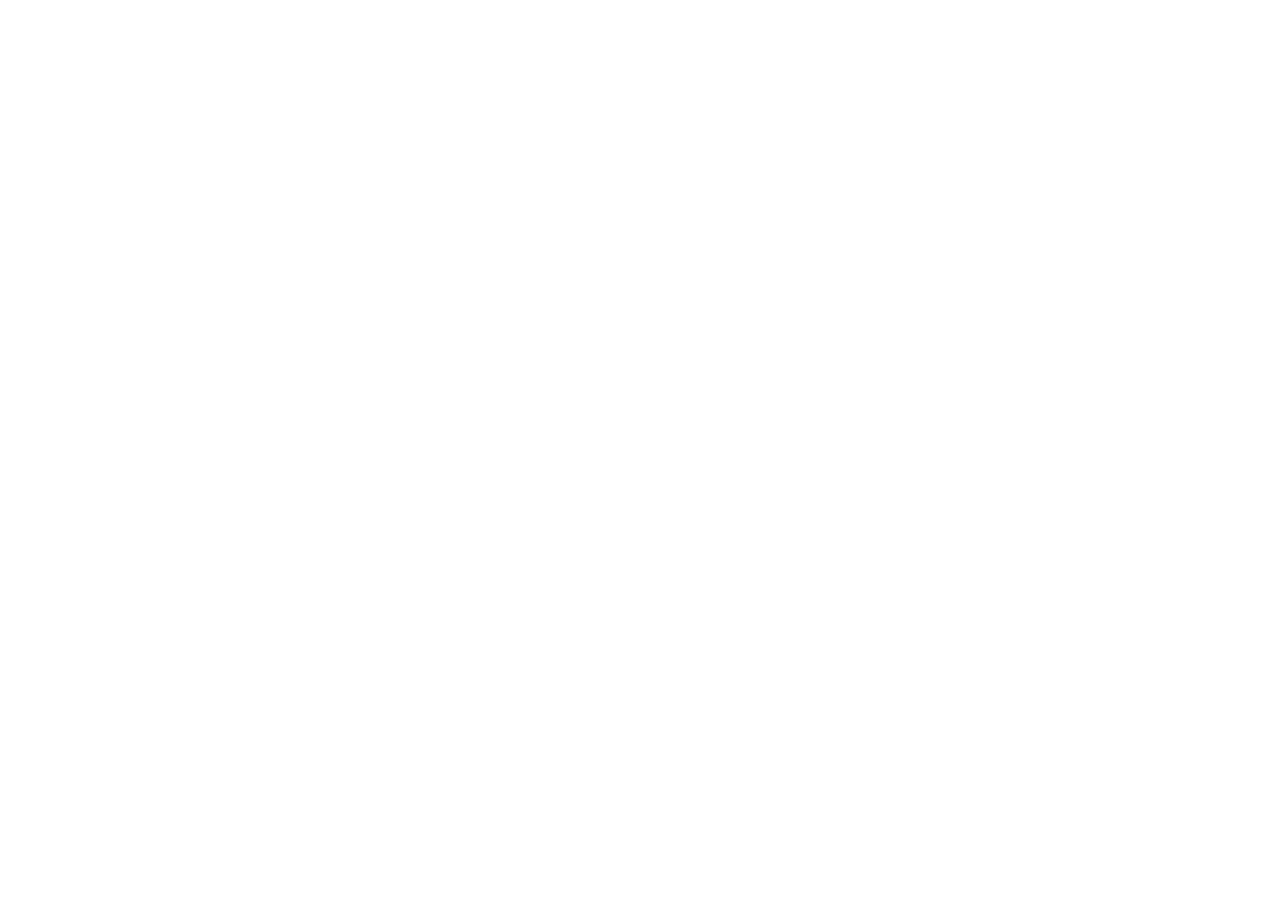
==== index.html @ d04bfadf "added index.html and style.css" ====
<!DOCTYPE html>
<html lang="en">
<head>
    <meta charset="UTF-8">
    <meta name="viewport" content="width=device-width, initial-scale=1.0">
    <title>Mary Kom</title>
</head>
<body>
    <!-- HOME PAGE -->
    <section class="home">

    </section>

    <!-- TIMELINE -->
    <section class="timeline">

    </section>

    <!-- GALLERY -->
     <section class="gallery">
        
     </section>
</body>
</html>
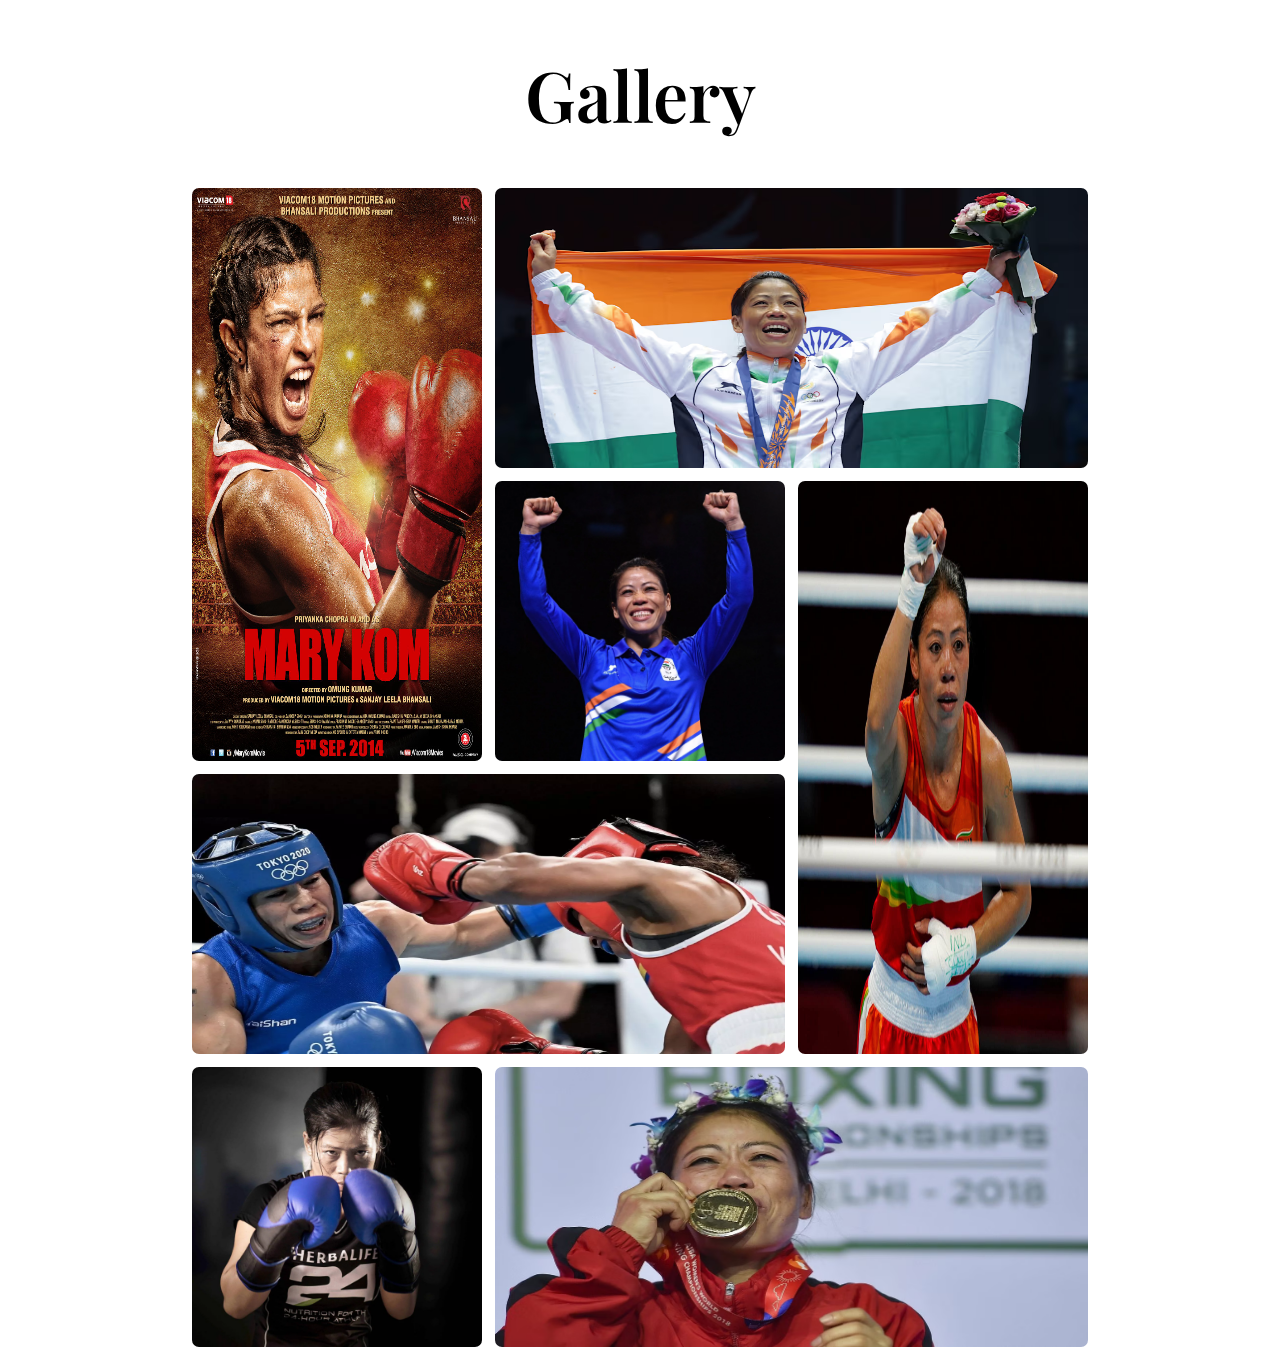
==== commit e2c7b0b1: "heading" ====
--- a/index.html
+++ b/index.html
@@ -4,6 +4,10 @@
     <meta charset="UTF-8">
     <meta name="viewport" content="width=device-width, initial-scale=1.0">
     <title>Mary Kom</title>
+    <link rel="stylesheet" href="style.css">
+    <link rel="preconnect" href="https://fonts.googleapis.com">
+    <link rel="preconnect" href="https://fonts.gstatic.com" crossorigin>
+    <link href="https://fonts.googleapis.com/css2?family=Playfair+Display:ital,wght@0,400..900;1,400..900&display=swap" rel="stylesheet">
 </head>
 <body>
     <!-- HOME PAGE -->
@@ -17,8 +21,18 @@
     </section>
 
     <!-- GALLERY -->
-     <section class="gallery">
-        
+     <section class="gallery-sect">
+
+        <h1 class="sect-heading">Gallery</h1>
+        <div class="gallery">
+            <div class="img-container vertical" id="img1"><img src="images/movie.jpg" alt="img1"></div>
+            <div class="img-container horizontal" id="img2"><img src="images/img3.avif" alt="img2"></div>
+            <div class="img-container " id="img3"><img src="images/img2.webp" alt="img3"></div>
+            <div class="img-container vertical" id="img4"><img src="images/img15.jpeg" alt="img4"></div>
+            <div class="img-container horizontal" id="img5"><img src="images/img17.webp" alt="img5"></div>
+            <div class="img-container" id="img6"><img src="images/img7.webp" alt="img6"></div>
+            <div class="img-container horizontal" id="img7"><img src="images/img4.avif" alt="img7"></div>
+        </div>
      </section>
 </body>
 </html>--- a/style.css
+++ b/style.css
@@ -0,0 +1,73 @@
+body{
+    margin: 0;
+    padding: 0;
+    
+}
+/* GALLERY */
+.gallery-sect{
+    display: flex;
+    flex-direction: column;
+    justify-content: center;
+    align-items: center;
+}
+.sect-heading{
+    font-size: 70px;
+    font-family: "Playfair Display", serif;
+    font-optical-sizing: auto;
+    font-weight: 600;
+    font-style: normal;
+}
+.gallery{
+    width: 70vw;
+    display: grid;
+    grid-template-columns: repeat(3, 1fr);
+    grid-auto-rows: 280px;
+    gap: 13px;
+}
+.gallery > div >img {
+    width: 100%;
+    height: 100%;
+    border-radius: 7px;
+    filter: grayscale(5%);
+    transition: filter 0.5s ease, transform 0.5s ease;
+}
+.gallery > div > img:hover {
+    filter: grayscale(0%);
+    transform: scale(1.015);
+    z-index: 3;
+}
+
+.vertical{
+    grid-row: span 2;
+}
+.horizontal{
+    grid-column: span 2;
+}
+@media (max-width: 1200px) {
+    .gallery {
+        grid-template-columns: repeat(2, 1fr);
+    }
+    .horizontal {
+        grid-column: span 1;
+    }
+}
+@media (max-width: 768px) {
+    .gallery {
+        grid-template-columns: 1fr;
+        grid-auto-rows: 200px;
+    }
+    .vertical {
+        grid-row: span 1;
+    }
+}
+@media (max-width: 480px) {
+    .gallery {
+        width: 100vw;
+        grid-template-columns: 1fr;
+        grid-auto-rows: 150px;
+    }
+    .vertical, .horizontal {
+        grid-row: span 1;
+        grid-column: span 1;
+    }
+}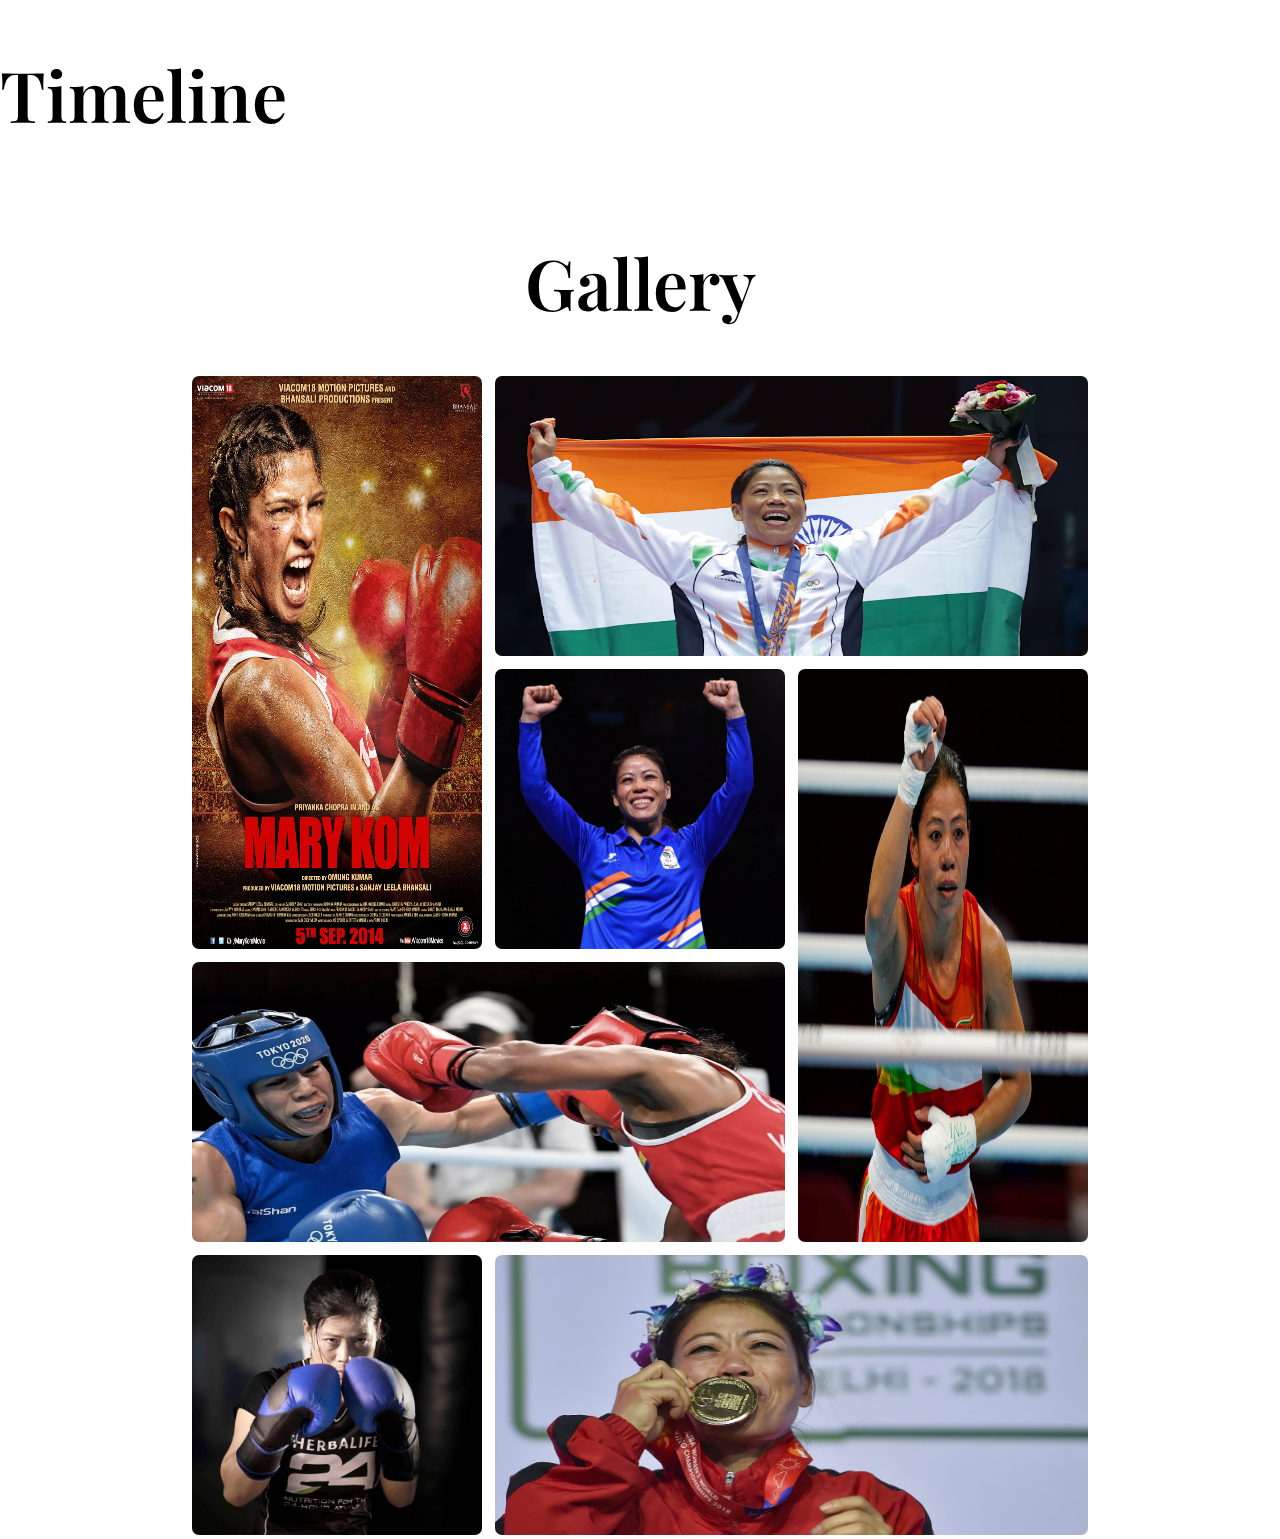
==== commit 61f8157b: "timeline skeleton" ====
--- a/index.html
+++ b/index.html
@@ -16,14 +16,43 @@
     </section>
 
     <!-- TIMELINE -->
-    <section class="timeline">
+    <section class="timeline-sect">
+        <h1 class="sect-heading">Timeline</h1>
 
+        <div class="timeline">
+            <div class="timelinebox">
+                <div class="timeline-date"></div>
+                <div class="timeline-heading"></div>
+                <div class="timeline-content"></div>
+            </div>
+            <div class="timelinebox">
+                <div class="timeline-date"></div>
+                <div class="timeline-heading"></div>
+                <div class="timeline-content"></div>
+            </div>
+            <div class="timelinebox">
+                <div class="timeline-date"></div>
+                <div class="timeline-heading"></div>
+                <div class="timeline-content"></div>
+            </div>
+            <div class="timelinebox">
+                <div class="timeline-date"></div>
+                <div class="timeline-heading"></div>
+                <div class="timeline-content"></div>
+            </div>
+            <div class="timelinebox">
+                <div class="timeline-date"></div>
+                <div class="timeline-heading"></div>
+                <div class="timeline-content"></div>
+            </div>
+        </div>
     </section>
 
     <!-- GALLERY -->
      <section class="gallery-sect">
 
         <h1 class="sect-heading">Gallery</h1>
+
         <div class="gallery">
             <div class="img-container vertical" id="img1"><img src="images/movie.jpg" alt="img1"></div>
             <div class="img-container horizontal" id="img2"><img src="images/img3.avif" alt="img2"></div>
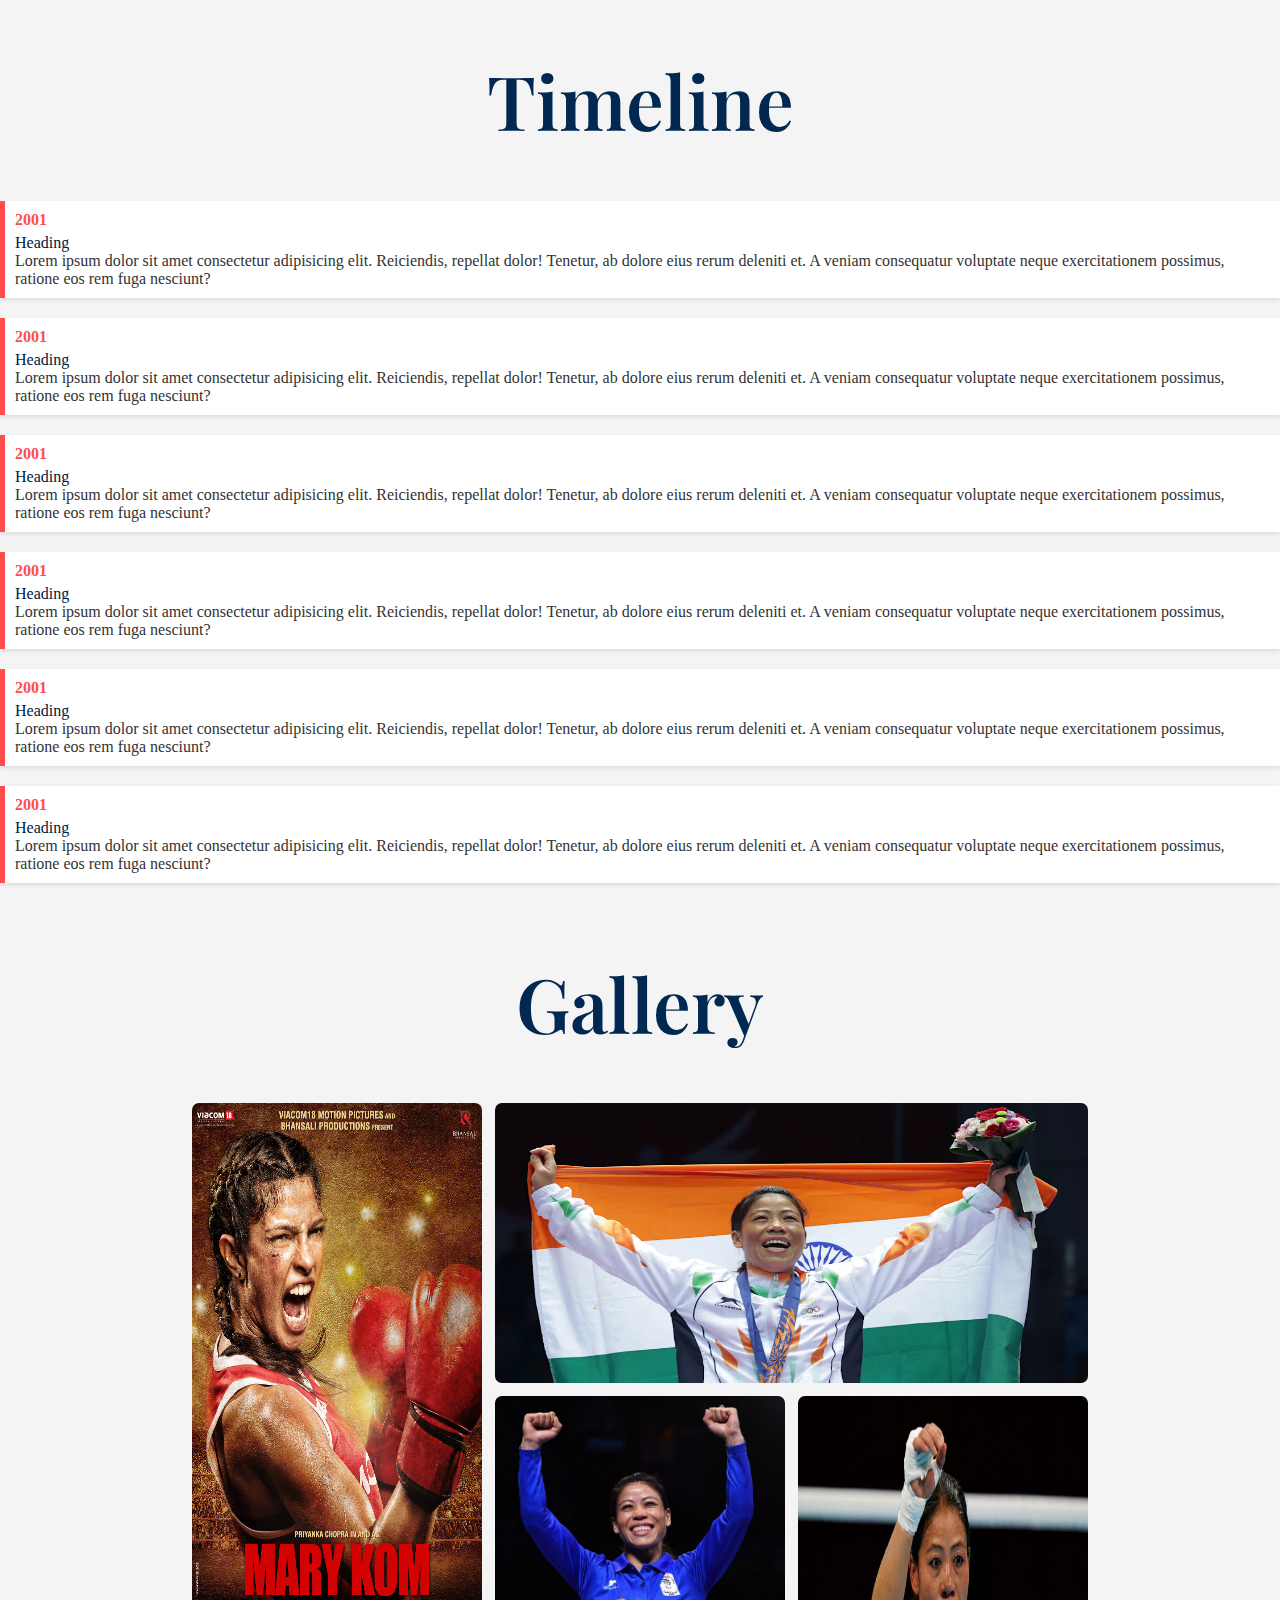
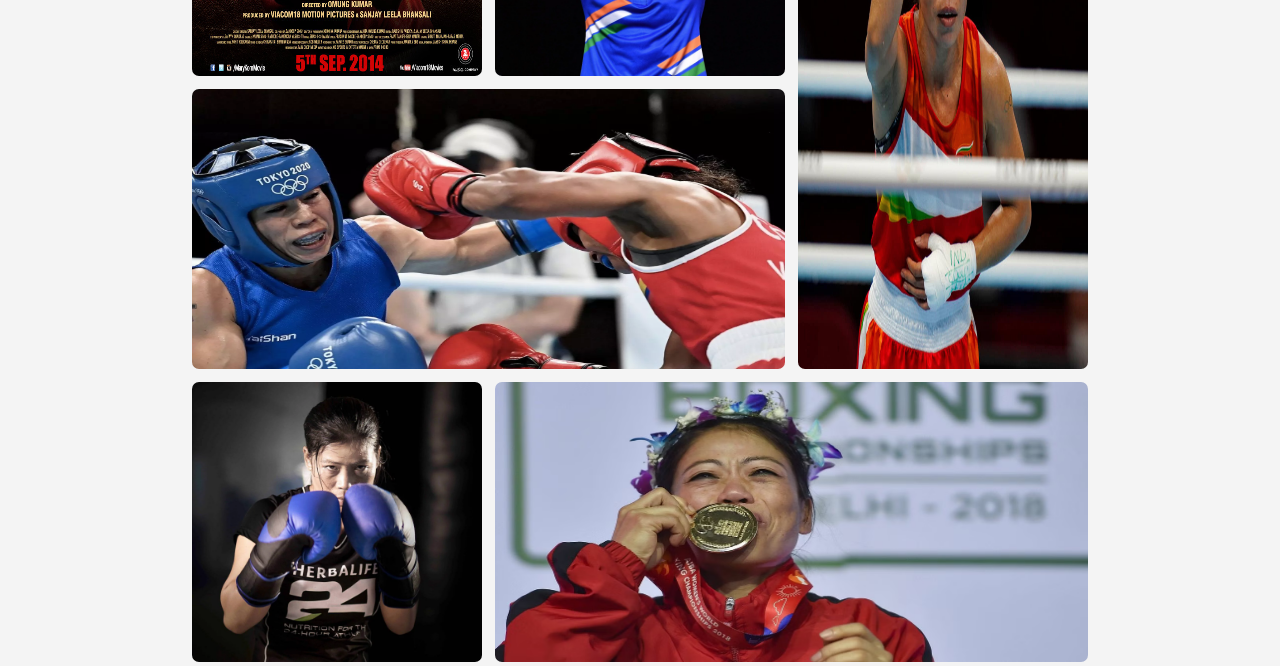
==== commit beeceac3: "color changes" ====
--- a/index.html
+++ b/index.html
@@ -16,40 +16,41 @@
     </section>
 
     <!-- TIMELINE -->
-    <section class="timeline-sect">
+    <section class="timeline-sect section">
         <h1 class="sect-heading">Timeline</h1>
 
         <div class="timeline">
             <div class="timelinebox">
-                <div class="timeline-date"></div>
-                <div class="timeline-heading"></div>
-                <div class="timeline-content"></div>
+                <div class="timeline-date">2001</div>
+                <div class="timeline-heading">Heading</div>
+                <div class="timeline-content">Lorem ipsum dolor sit amet consectetur adipisicing elit. Reiciendis, repellat dolor! Tenetur, ab dolore eius rerum deleniti et. A veniam consequatur voluptate neque exercitationem possimus, ratione eos rem fuga nesciunt?</div>
             </div>
             <div class="timelinebox">
-                <div class="timeline-date"></div>
-                <div class="timeline-heading"></div>
-                <div class="timeline-content"></div>
-            </div>
-            <div class="timelinebox">
-                <div class="timeline-date"></div>
-                <div class="timeline-heading"></div>
-                <div class="timeline-content"></div>
-            </div>
-            <div class="timelinebox">
-                <div class="timeline-date"></div>
-                <div class="timeline-heading"></div>
-                <div class="timeline-content"></div>
-            </div>
-            <div class="timelinebox">
-                <div class="timeline-date"></div>
-                <div class="timeline-heading"></div>
-                <div class="timeline-content"></div>
+                <div class="timeline-date">2001</div>
+                <div class="timeline-heading">Heading</div>
+                <div class="timeline-content">Lorem ipsum dolor sit amet consectetur adipisicing elit. Reiciendis, repellat dolor! Tenetur, ab dolore eius rerum deleniti et. A veniam consequatur voluptate neque exercitationem possimus, ratione eos rem fuga nesciunt?</div>
+            </div><div class="timelinebox">
+                <div class="timeline-date">2001</div>
+                <div class="timeline-heading">Heading</div>
+                <div class="timeline-content">Lorem ipsum dolor sit amet consectetur adipisicing elit. Reiciendis, repellat dolor! Tenetur, ab dolore eius rerum deleniti et. A veniam consequatur voluptate neque exercitationem possimus, ratione eos rem fuga nesciunt?</div>
+            </div><div class="timelinebox">
+                <div class="timeline-date">2001</div>
+                <div class="timeline-heading">Heading</div>
+                <div class="timeline-content">Lorem ipsum dolor sit amet consectetur adipisicing elit. Reiciendis, repellat dolor! Tenetur, ab dolore eius rerum deleniti et. A veniam consequatur voluptate neque exercitationem possimus, ratione eos rem fuga nesciunt?</div>
+            </div><div class="timelinebox">
+                <div class="timeline-date">2001</div>
+                <div class="timeline-heading">Heading</div>
+                <div class="timeline-content">Lorem ipsum dolor sit amet consectetur adipisicing elit. Reiciendis, repellat dolor! Tenetur, ab dolore eius rerum deleniti et. A veniam consequatur voluptate neque exercitationem possimus, ratione eos rem fuga nesciunt?</div>
+            </div><div class="timelinebox">
+                <div class="timeline-date">2001</div>
+                <div class="timeline-heading">Heading</div>
+                <div class="timeline-content">Lorem ipsum dolor sit amet consectetur adipisicing elit. Reiciendis, repellat dolor! Tenetur, ab dolore eius rerum deleniti et. A veniam consequatur voluptate neque exercitationem possimus, ratione eos rem fuga nesciunt?</div>
             </div>
         </div>
     </section>
 
     <!-- GALLERY -->
-     <section class="gallery-sect">
+     <section class="gallery-sect section">
 
         <h1 class="sect-heading">Gallery</h1>
 
--- a/style.css
+++ b/style.css
@@ -1,7 +1,39 @@
 body{
     margin: 0;
     padding: 0;
-    
+    background-color: #f4f4f4;
+    color: #333333;
+}
+.section{
+    display: flex;
+    justify-content: center;
+    flex-direction: column;
+    align-items: center;
+}
+.sect-heading{
+    font-size: 75px;
+    font-family: "Playfair Display", serif;
+    font-optical-sizing: auto;
+    font-weight: 600;
+    font-style: normal;
+    color: #002851;
+}
+/* TIMELINE */
+.timelinebox{
+    background-color: #ffffff; /* White background for timeline boxes */
+    border-left: 5px solid #ff4d4d; /* Bright red accent on the left */
+    margin-bottom: 20px;
+    padding: 10px;
+    box-shadow: 0 2px 4px rgba(0, 0, 0, 0.1);
+}
+.timeline-date {
+    color: #ff4d4d; /* Bright red for the date */
+    font-weight: bold;
+}
+
+.timeline-heading {
+    color: #002041; /* Deep blue for timeline headings */
+    margin-top: 5px;
 }
 /* GALLERY */
 .gallery-sect{
@@ -9,13 +41,6 @@
     flex-direction: column;
     justify-content: center;
     align-items: center;
-}
-.sect-heading{
-    font-size: 70px;
-    font-family: "Playfair Display", serif;
-    font-optical-sizing: auto;
-    font-weight: 600;
-    font-style: normal;
 }
 .gallery{
     width: 70vw;
